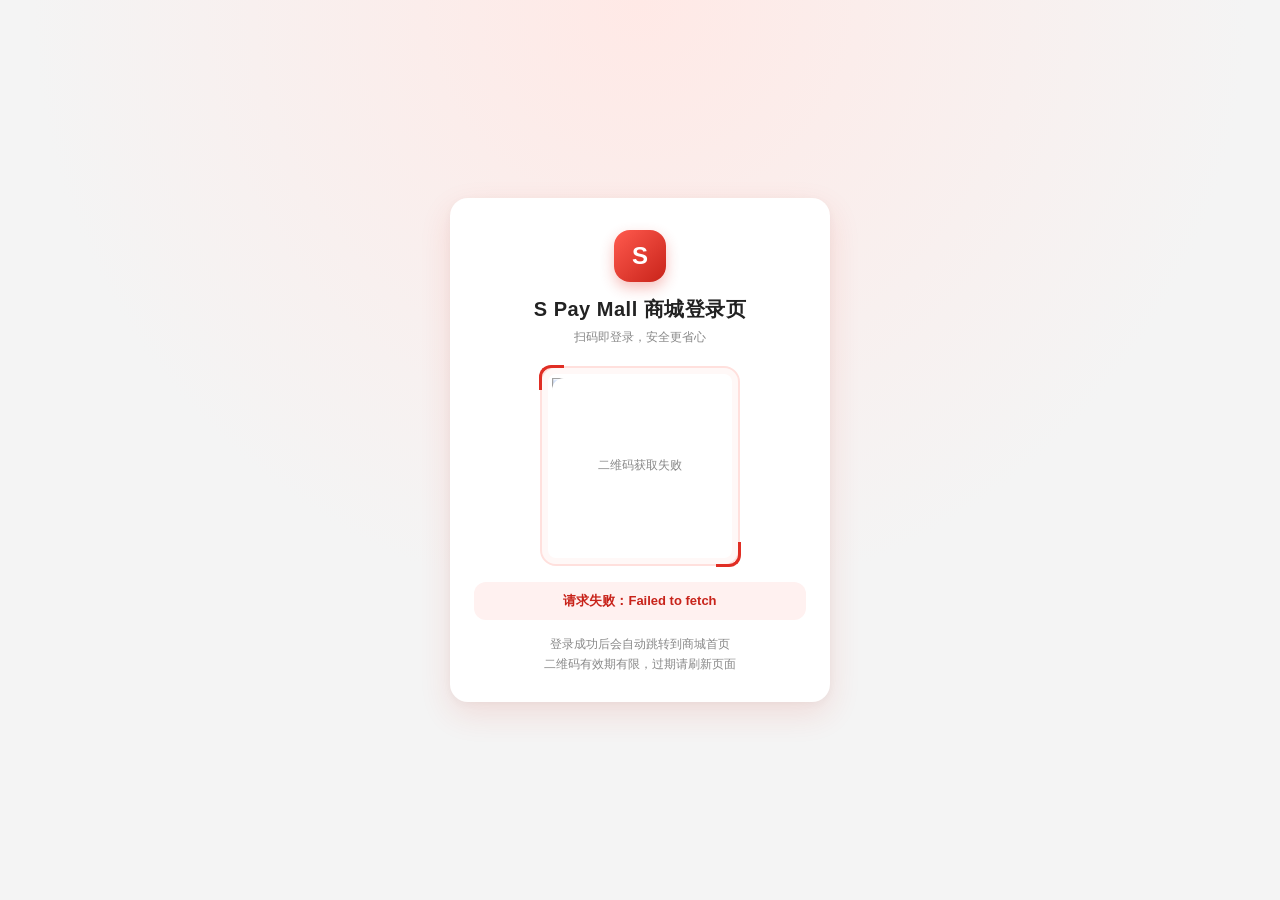
==== docs/dev-ops/nginx/html/login.html @ ed40a934 "feat 1-6 alipay支付回调及前端UI" ====
<!DOCTYPE html>
<html lang="zh-CN">
<head>
    <meta charset="UTF-8">
    <meta name="viewport" content="width=device-width, initial-scale=1.0">
    <title>S Pay Mall 商城 - 扫码登录</title>
    <style>
        :root {
            --brand: #e02e24;
            --brand-light: #ff5a4e;
            --brand-dark: #c8231a;
            --text: #222222;
            --text-sub: #888888;
            --line: #eeeeee;
        }

        * {
            box-sizing: border-box;
            -webkit-tap-highlight-color: transparent;
        }

        body {
            margin: 0;
            min-height: 100vh;
            display: flex;
            align-items: center;
            justify-content: center;
            padding: 24px 16px;
            background: radial-gradient(circle at 50% 0%, #ffe9e6 0%, #f4f4f4 55%, #f4f4f4 100%);
            color: var(--text);
            font-family: -apple-system, BlinkMacSystemFont, "PingFang SC",
            "Hiragino Sans GB", "Microsoft YaHei", "Helvetica Neue", Arial, sans-serif;
            font-size: 14px;
        }

        .login-container {
            width: 100%;
            max-width: 380px;
            padding: 32px 24px 28px;
            text-align: center;
            background: #fff;
            border-radius: 18px;
            box-shadow: 0 12px 32px rgba(224, 46, 36, 0.12), 0 2px 8px rgba(0, 0, 0, 0.04);
        }

        .brand-logo {
            width: 52px;
            height: 52px;
            margin: 0 auto 14px;
            display: flex;
            align-items: center;
            justify-content: center;
            border-radius: 16px;
            background: linear-gradient(135deg, var(--brand-light), var(--brand-dark));
            color: #fff;
            font-size: 24px;
            font-weight: 800;
            box-shadow: 0 6px 14px rgba(224, 46, 36, 0.3);
        }

        .login-container h1 {
            margin: 0 0 6px;
            font-size: 20px;
            font-weight: 700;
            letter-spacing: 0.5px;
        }

        .subtitle {
            margin: 0 0 20px;
            color: var(--text-sub);
            font-size: 12px;
        }

        /* 二维码区域：红色描边 + 内嵌白底 */
        .qr-code {
            position: relative;
            width: 200px;
            height: 200px;
            margin: 0 auto 16px;
            padding: 10px;
            display: flex;
            align-items: center;
            justify-content: center;
            background: #fff;
            border: 2px solid #ffe0dd;
            border-radius: 16px;
            box-shadow: inset 0 0 0 6px #fff8f7;
        }

        /* 四角装饰，模仿扫码框 */
        .qr-code::before,
        .qr-code::after {
            content: "";
            position: absolute;
            width: 22px;
            height: 22px;
            border: 3px solid var(--brand);
        }

        .qr-code::before {
            top: -3px;
            left: -3px;
            border-right: none;
            border-bottom: none;
            border-top-left-radius: 12px;
        }

        .qr-code::after {
            bottom: -3px;
            right: -3px;
            border-left: none;
            border-top: none;
            border-bottom-right-radius: 12px;
        }

        .qr-code img {
            display: block;
            width: 100%;
            height: 100%;
            object-fit: contain;
        }

        .qr-loading {
            position: absolute;
            inset: 10px;
            display: flex;
            flex-direction: column;
            align-items: center;
            justify-content: center;
            gap: 8px;
            background: #fff;
            border-radius: 12px;
            color: var(--text-sub);
            font-size: 12px;
        }

        .qr-loading .spinner {
            width: 26px;
            height: 26px;
            border: 3px solid #ffe0dd;
            border-top-color: var(--brand);
            border-radius: 50%;
            animation: spin 0.9s linear infinite;
        }

        @keyframes spin {
            to {
                transform: rotate(360deg);
            }
        }

        .instructions {
            margin: 0;
            padding: 10px 12px;
            background: #fff8f7;
            border-radius: 12px;
            color: var(--brand);
            font-size: 13px;
            font-weight: 600;
        }

        .instructions.is-error {
            background: #fff1f0;
            color: var(--brand-dark);
        }

        .tips {
            margin: 14px 0 0;
            color: var(--text-sub);
            font-size: 12px;
            line-height: 1.7;
        }

        .status-dot {
            display: inline-block;
            width: 6px;
            height: 6px;
            margin-right: 5px;
            border-radius: 50%;
            background: #52c41a;
            vertical-align: middle;
            animation: blink 1.4s ease-in-out infinite;
        }

        @keyframes blink {
            50% {
                opacity: 0.25;
            }
        }

        @media (max-width: 360px) {
            .qr-code {
                width: 168px;
                height: 168px;
            }
        }
    </style>
</head>
<body>

<div class="login-container">
    <div class="brand-logo">S</div>
    <h1>S Pay Mall 商城登录页</h1>
    <p class="subtitle">扫码即登录，安全更省心</p>

    <div class="qr-code">
        <img id="qr-code-img" alt="微信二维码">
        <div class="qr-loading" id="qrLoading">
            <div class="spinner"></div>
            <span>二维码加载中…</span>
        </div>
    </div>

    <p class="instructions" id="loginTip"><span class="status-dot"></span>请使用微信扫描二维码登录</p>

    <p class="tips">登录成功后会自动跳转到商城首页<br>二维码有效期有限，过期请刷新页面</p>
</div>

<script>
    document.addEventListener("DOMContentLoaded", function () {
        var qrCodeImg = document.getElementById('qr-code-img');
        var qrLoading = document.getElementById('qrLoading');
        var loginTip = document.getElementById('loginTip');

        // 图片加载成功/失败时切换占位层
        qrCodeImg.addEventListener('load', function () {
            qrLoading.style.display = 'none';
        });

        qrCodeImg.addEventListener('error', function () {
            qrLoading.innerHTML = '<span>二维码加载失败，请刷新重试</span>';
        });

        function setTip(html, isError) {
            loginTip.innerHTML = html;
            loginTip.className = isError ? 'instructions is-error' : 'instructions';
        }

        // 获取二维码 ticket
        fetch('http://localhost:8000/api/v1/login/weixin_qrcode_ticket')
            .then(response => response.json())
            .then(data => {
                if (data.code === "0000") {
                    const ticket = data.data;
                    qrCodeImg.src = `https://mp.weixin.qq.com/cgi-bin/showqrcode?ticket=${ticket}`;

                    // 开始轮询检查登录状态
                    const intervalId = setInterval(() => {
                        checkLoginStatus(ticket, intervalId);
                    }, 3000); // 每3秒检查一次
                } else {
                    console.error('获取二维码 ticket 失败:', data.info);
                    setTip('获取二维码失败：' + (data.info || '未知错误'), true);
                    qrLoading.innerHTML = '<span>二维码获取失败</span>';
                }
            })
            .catch(error => {
                console.error('请求失败:', error);
                setTip('请求失败：' + error.message, true);
                qrLoading.innerHTML = '<span>二维码获取失败</span>';
            });

        function checkLoginStatus(ticket, intervalId) {
            fetch(`http://localhost:8000/api/v1/login/check_login?ticket=${ticket}`)
                .then(response => response.json())
                .then(data => {
                    if (data.code === "0000") {
                        console.info("login success");
                        // 停止轮询
                        clearInterval(intervalId);
                        // 保存登录 token 到 cookie，设置有效期为30天
                        setCookie('loginToken', data.data, 30);
                        setTip('登录成功，正在跳转…');
                        // 在这里可以重定向到登录后的页面
                        window.location.href = 'index.html'; // 假设登录成功后跳转到首页
                    } else {
                        console.info("login wait");
                    }
                })
                .catch(error => {
                    console.error('请求失败:', error);
                });
        }

        function setCookie(name, value, days) {
            const date = new Date();
            date.setTime(date.getTime() + (days * 24 * 60 * 60 * 1000));
            const expires = "expires=" + date.toUTCString();
            document.cookie = name + "=" + value + ";" + expires + ";path=/";
        }
    });
</script>

</body>
</html>
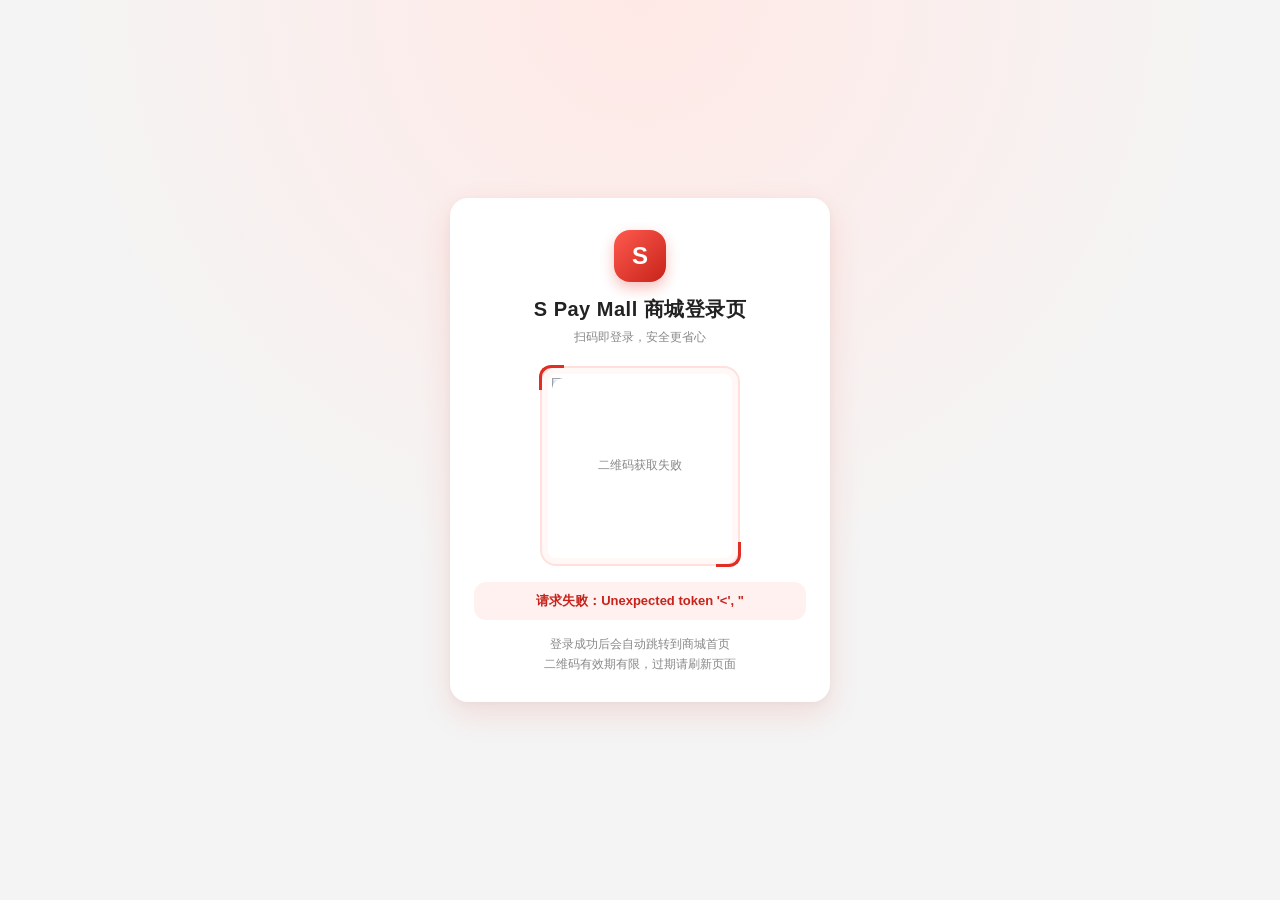
==== commit f02c50c6: "tagV2.0" ====
--- a/docs/dev-ops/nginx/html/login.html
+++ b/docs/dev-ops/nginx/html/login.html
@@ -237,7 +237,7 @@
         }
 
         // 获取二维码 ticket
-        fetch('http://localhost:8000/api/v1/login/weixin_qrcode_ticket')
+        fetch('/api/v1/login/weixin_qrcode_ticket')
             .then(response => response.json())
             .then(data => {
                 if (data.code === "0000") {
@@ -261,7 +261,7 @@
             });
 
         function checkLoginStatus(ticket, intervalId) {
-            fetch(`http://localhost:8000/api/v1/login/check_login?ticket=${ticket}`)
+            fetch(`/api/v1/login/check_login?ticket=${ticket}`)
                 .then(response => response.json())
                 .then(data => {
                     if (data.code === "0000") {
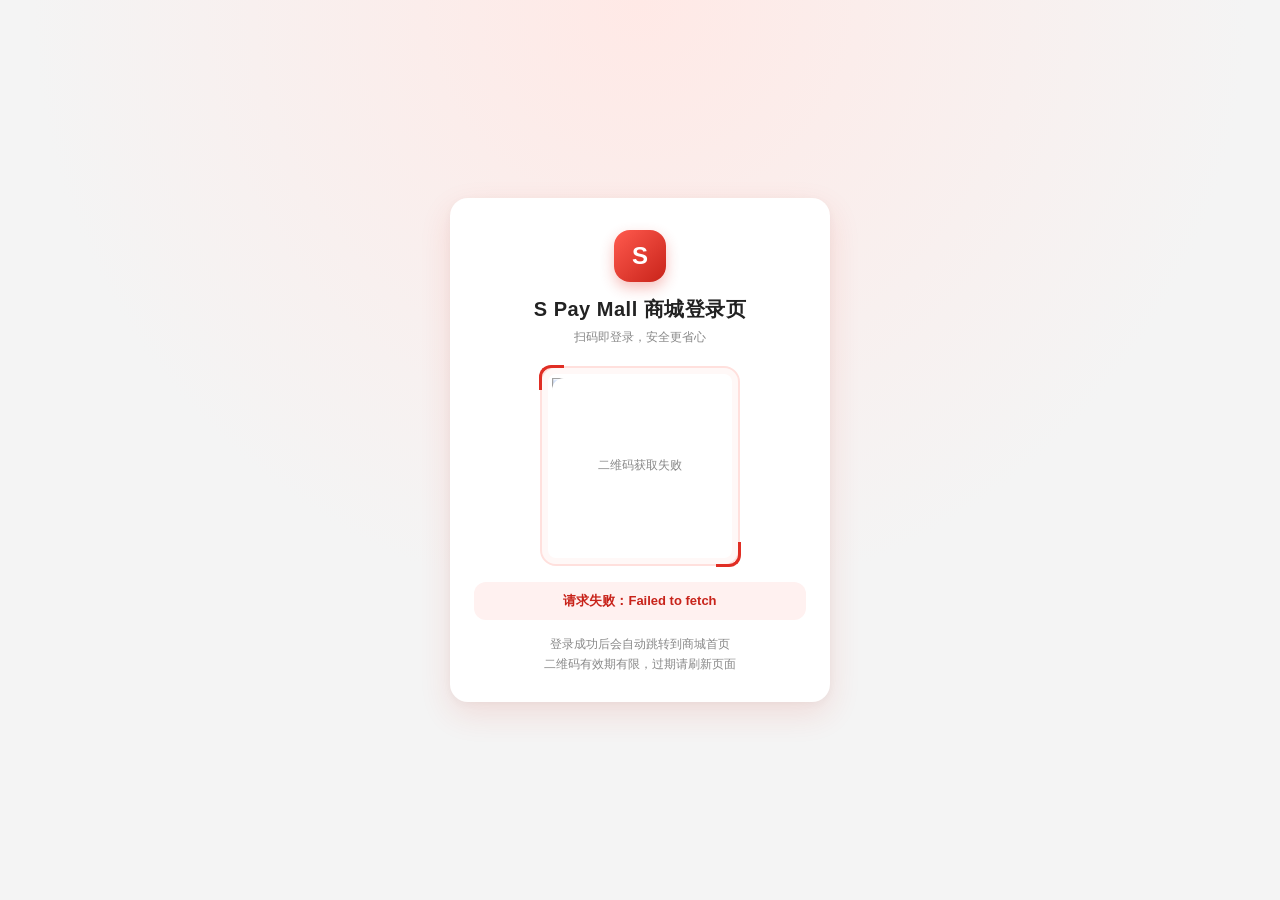
==== commit df9b5dd7: "feat 1-9 rabbitmq" ====
--- a/docs/dev-ops/nginx/html/login.html
+++ b/docs/dev-ops/nginx/html/login.html
@@ -217,6 +217,9 @@
 </div>
 
 <script>
+    // ★ 本地调试版：静态页可能跑在 8899 等端口，接口直接指向本机 s-pay-mall(8000)
+    var API_BASE = 'http://127.0.0.1:8000';
+
     document.addEventListener("DOMContentLoaded", function () {
         var qrCodeImg = document.getElementById('qr-code-img');
         var qrLoading = document.getElementById('qrLoading');
@@ -237,7 +240,7 @@
         }
 
         // 获取二维码 ticket
-        fetch('/api/v1/login/weixin_qrcode_ticket')
+        fetch(API_BASE + '/api/v1/login/weixin_qrcode_ticket')
             .then(response => response.json())
             .then(data => {
                 if (data.code === "0000") {
@@ -261,7 +264,7 @@
             });
 
         function checkLoginStatus(ticket, intervalId) {
-            fetch(`/api/v1/login/check_login?ticket=${ticket}`)
+            fetch(API_BASE + '/api/v1/login/check_login?ticket=' + ticket)
                 .then(response => response.json())
                 .then(data => {
                     if (data.code === "0000") {
